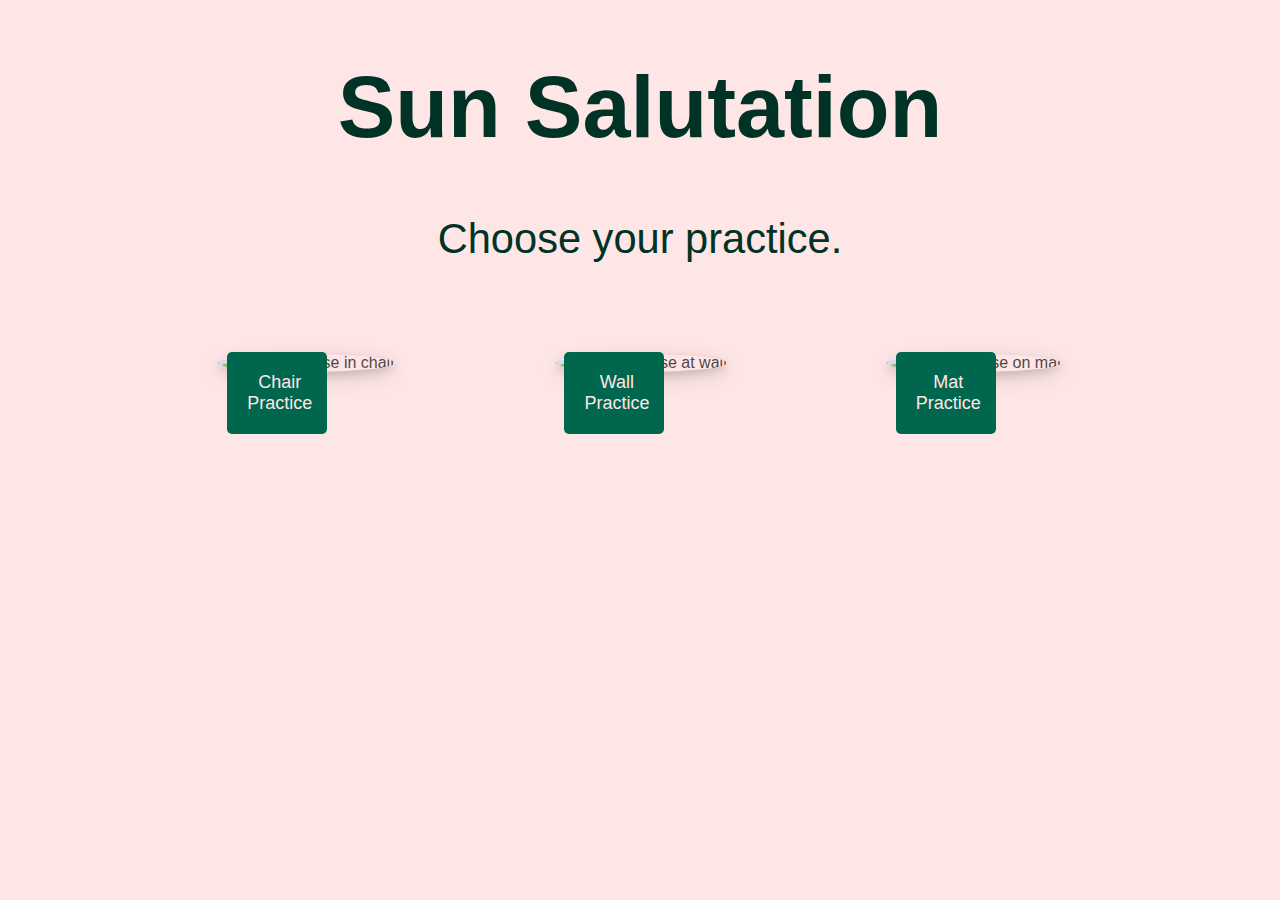
==== index.html @ efab3791 "positioned links over images and added shadow to images" ====
<!DOCTYPE html>
<html lang="en">

<head>
    <meta charset="UTF-8">
    <meta http-equiv="X-UA-Compatible" content="IE=edge">
    <meta name="viewport" content="width=device-width, initial-scale=1.0">
    <link rel="stylesheet" href="styles.css">
    <title>Sun Salutations</title>
</head>

<body>
    <h1>Sun Salutation</h1>

    <p id="chooseyourpractice">Choose your practice.</p>



    <div class="row">
        <div class="chair">
            <img id="chairmountainpose" src="Images/Chair_01 (1).JPG"
                alt="Mountain pose in chair" style="width:300px;">
            <div class="link">
                <a href="html/chair.html">Chair
                    Practice</a>
            </div>
        </div>
        <div class="wall">
            <img id="wallmountainpose" src="Images/Wall_02.JPG"
                alt="Mountain pose at wall" style="width:300px;">
            <div class="link">
                <a href="html/wall.html">Wall Practice</a>
            </div>
        </div>
        <div class="mat">
            <img id="matmountainpose" src="Images/Free_01.JPG"
                alt="Mountain pose on mat" style="width:300px;">
            <div class="link">
                <a href="html/mat.html">Mat Practice</a>
            </div>
        </div>
    </div>

    <script src="script.js"></script>

</body>

</html>
---- styles.css ----
@import url('https://fonts.googleapis.com/css?family=Muli&display=swap');


body{
    /* background: rgb(230,242,255);
    background: linear-gradient(90deg, rgba(230,242,255,1) 32%, rgba(102,153,153,1) 85%, rgba(0,102,77,1) 100%); */
    background: #FFE6E6;
    font-family: 'Open Sans', sans-serif;
}


    h1{
        color: #003325;
        font-size: calc(3em + 3vw);
        display: flex;
        justify-content:center;
    }

#chooseyourpractice{
    color: #003325;
    font-size: calc(1em + 2vw);
    display:flex;
    justify-content: center;
}

#chairmountainpose, #wallmountainpose, #matmountainpose{
    border-radius: 50%;
    opacity: 0.7;
    box-shadow: 0 4px 8px 0 rgba(0, 0, 0, 0.2), 0 6px 20px 0 rgba(0, 0, 0, 0.19);   
}

.row{
    display: flex;
    flex-wrap: wrap;
    padding-top: 50px;
    padding-right: 50px;
    padding-bottom: 50px;
    padding-left: 50px;
    justify-content: center;
    justify-content: space-evenly;
}

a{
    background-color:#00664d;
    color:#FFE6E6;
    text-align: center;
    text-decoration: none;
    font-size: large;
    display: flex;
    padding: 20px;
    border-radius: 5px;
 
}

.link{
    left: 200px;
    position:relative;
    width: 100px;
    text-align: center;
    bottom: 20%;
    left: 5%;
}

.chair .wall .mat {
    position:relative;
}

a:hover, a:active{
    background-color:#e6f2ff;
    color:#003325;
}
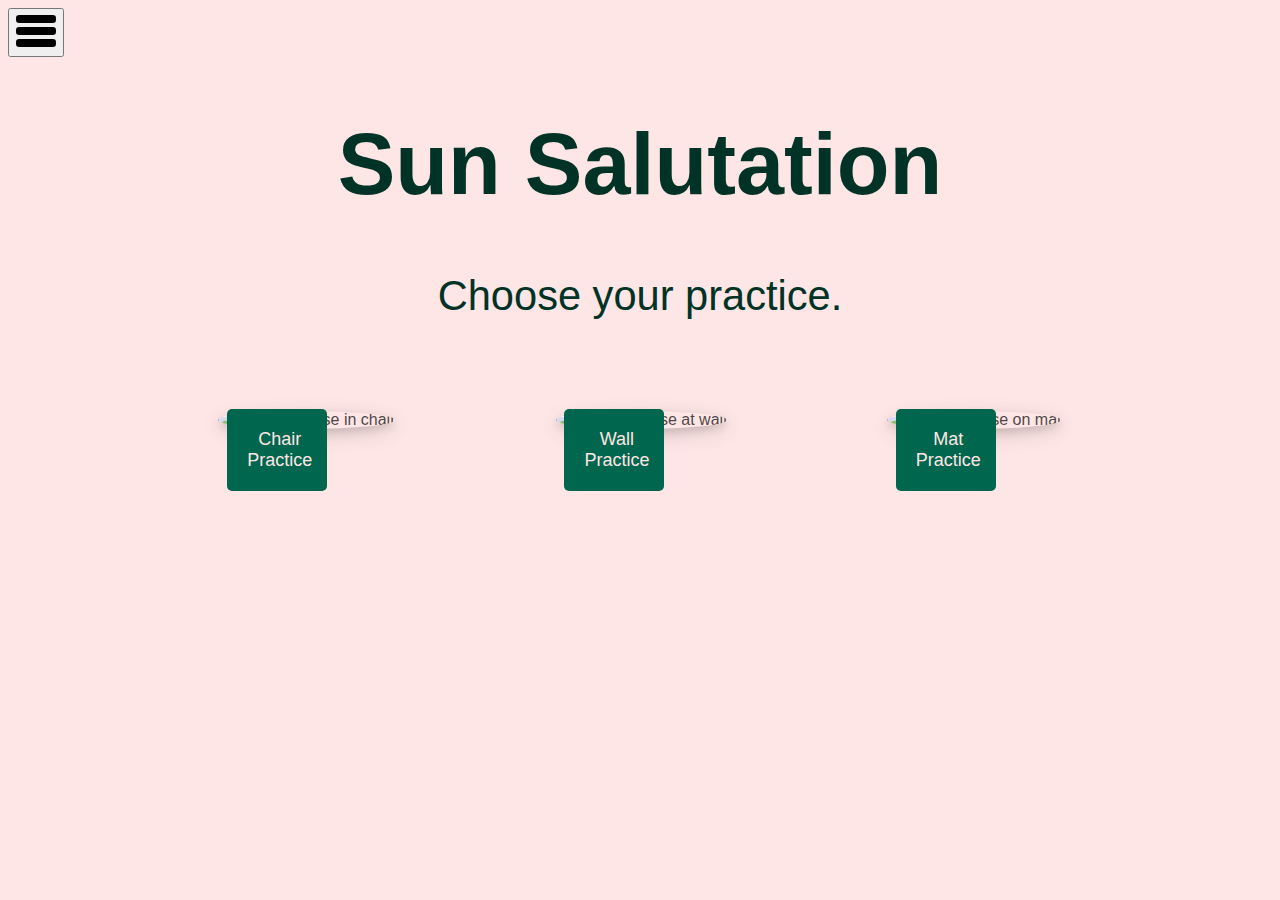
==== commit 3f35f461: "added svg hambuger menu icon for navigation" ====
--- a/index.html
+++ b/index.html
@@ -10,6 +10,18 @@
 </head>
 
 <body>
+    <header class="main">
+        <nav id="primary-nav" aria-label="main">
+            <button id="hamburger" aria-expanded="false">
+                <svg viewBox="0 0 100 80" width="40" height="40">
+                    <rect width="100" height="20" rx="8"></rect>
+                    <rect y="30" width="100" height="20" rx="8"></rect>
+                    <rect y="60" width="100" height="20" rx="8"></rect>
+                </svg>
+            </button>
+        </nav>
+    </header>
+
     <h1>Sun Salutation</h1>
 
     <p id="chooseyourpractice">Choose your practice.</p>
--- a/styles.css
+++ b/styles.css
@@ -5,11 +5,10 @@
     /* background: rgb(230,242,255);
     background: linear-gradient(90deg, rgba(230,242,255,1) 32%, rgba(102,153,153,1) 85%, rgba(0,102,77,1) 100%); */
     background: #FFE6E6;
-    font-family: 'Open Sans', sans-serif;
+    font-family: Arial, sans-serif;
 }
 
-
-    h1{
+ h1{
         color: #003325;
         font-size: calc(3em + 3vw);
         display: flex;
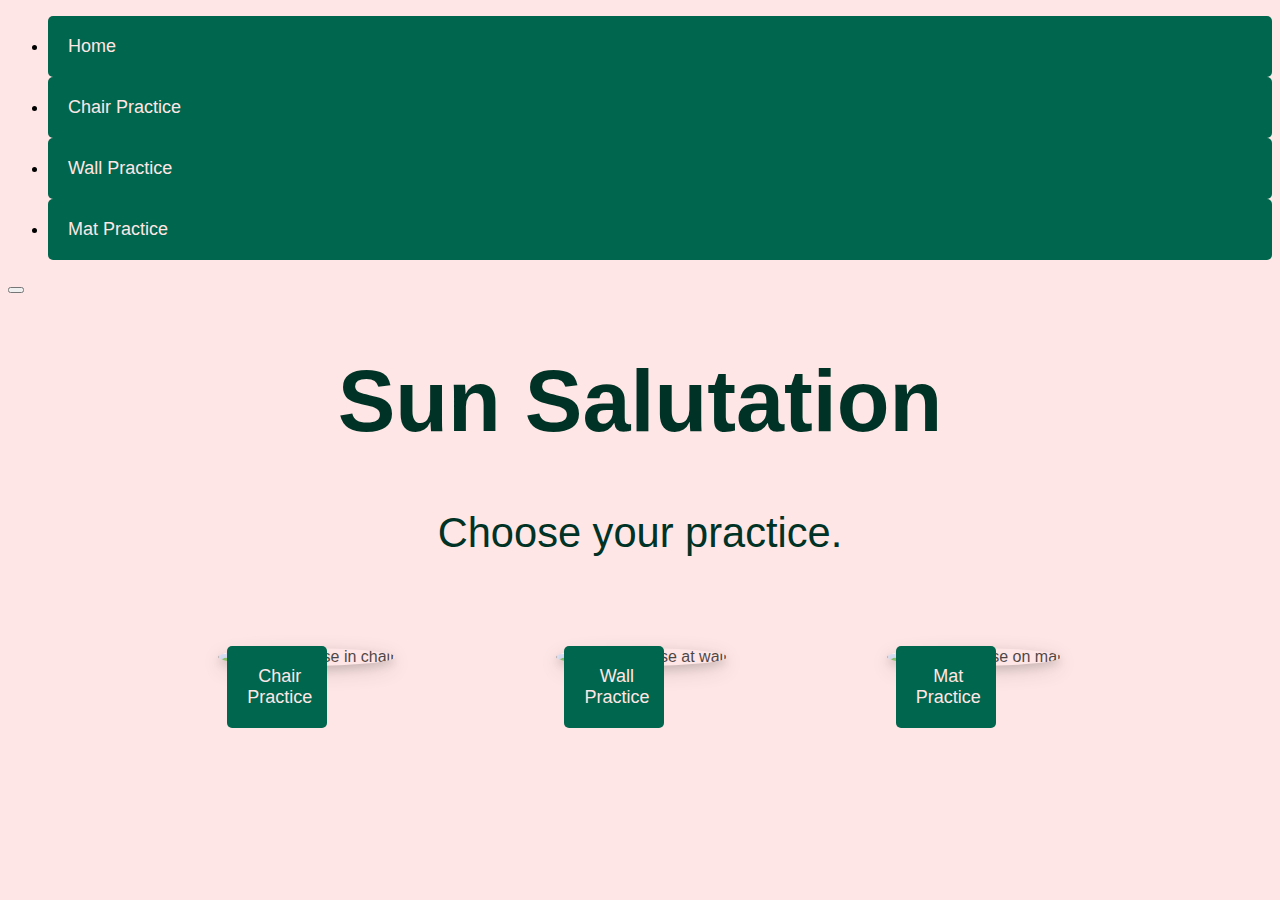
==== commit 941a5519: "added nav code to index.html" ====
--- a/index.html
+++ b/index.html
@@ -10,18 +10,19 @@
 </head>
 
 <body>
-    <header class="main">
-        <nav id="primary-nav" aria-label="main">
-            <button id="hamburger" aria-expanded="false">
-                <svg viewBox="0 0 100 80" width="40" height="40">
-                    <rect width="100" height="20" rx="8"></rect>
-                    <rect y="30" width="100" height="20" rx="8"></rect>
-                    <rect y="60" width="100" height="20" rx="8"></rect>
-                </svg>
-            </button>
-        </nav>
-    </header>
-
+    <nav class="active" id="nav">
+        <ul>
+            <li><a href="#">Home</a></li>
+            <li><a href="#">Chair Practice</a></li>
+            <li><a href="#">Wall Practice</a></li>
+            <li><a href="#">Mat Practice</a></li>
+        </ul>
+        <button class="icon" id="toggle">
+            <div class="line line1"></div>
+            <div class="line line2"></div>
+            <div class="line line3"></div>
+        </button>
+    </nav>
     <h1>Sun Salutation</h1>
 
     <p id="chooseyourpractice">Choose your practice.</p>
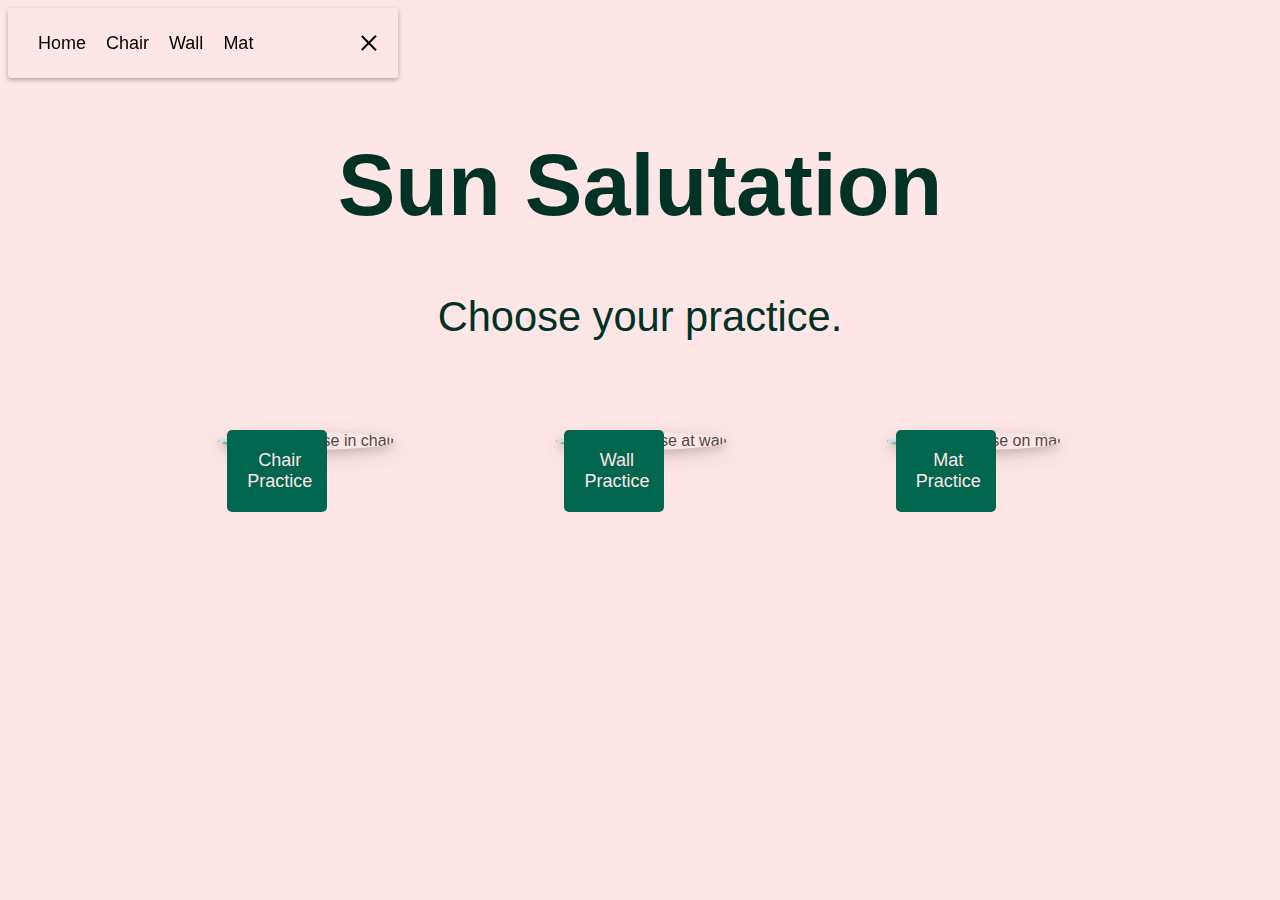
==== commit 1753e09a: "toggle button not working" ====
--- a/index.html
+++ b/index.html
@@ -10,19 +10,20 @@
 </head>
 
 <body>
-    <nav class="active" id="nav">
-        <ul>
-            <li><a href="#">Home</a></li>
-            <li><a href="#">Chair Practice</a></li>
-            <li><a href="#">Wall Practice</a></li>
-            <li><a href="#">Mat Practice</a></li>
-        </ul>
-        <button class="icon" id="toggle">
-            <div class="line line1"></div>
-            <div class="line line2"></div>
-            <div class="line line3"></div>
-        </button>
-    </nav>
+    <header>
+        <nav class="active" id="nav">
+            <ul>
+                <li><a href="#" id="navlink">Home</a></li>
+                <li><a href="#" id="navlink">Chair</a></li>
+                <li><a href="#" id="navlink">Wall</a></li>
+                <li><a href="#" id="navlink">Mat</a></li>
+            </ul>
+            <button class="icon" id="toggle">
+                <div class="line line1"></div>
+                <div class="line line2"></div>
+            </button>
+        </nav>
+    </header>
     <h1>Sun Salutation</h1>
 
     <p id="chooseyourpractice">Choose your practice.</p>
--- a/styles.css
+++ b/styles.css
@@ -6,6 +6,92 @@
     background: linear-gradient(90deg, rgba(230,242,255,1) 32%, rgba(102,153,153,1) 85%, rgba(0,102,77,1) 100%); */
     background: #FFE6E6;
     font-family: Arial, sans-serif;
+}
+
+nav{
+    background-color: #FFE6E6;
+    padding: 20px;
+    width: 80px;
+    display: flex;
+    align-items: center;
+    justify-content: center;
+    border-radius: 3px;
+    box-shadow: 0 2px 5px rgba(0, 0, 0, 0.3);
+    transition: width 0.6s linear;
+}
+
+nav.active{
+    width: 350px;
+}
+
+nav ul {
+    display: flex;
+    list-style-type: none;
+    padding: 0;
+    margin: 0;
+    width: 0;
+    transition: width 0.6s linear;
+}
+
+nav.active ul{
+    width: 100%
+}
+
+nav ul li{
+    transform: rotateY(0deg);
+    opacity: 0;
+    transition: transform 0.6s linear, opacity 0.6s linear;
+}
+
+nav.active ul li{
+    opacity: 1;
+    transform: rotateY(360deg);
+}
+
+nav ul a{
+    position: relative;
+    color: black;
+    text-decoration: none;
+    margin: 0 10px;
+    padding: 0;
+    background-color: #FFE6E6;
+}
+
+.icon{
+    background-color: #FFE6E6;
+    border: 0;
+    cursor: pointer;
+    padding: 0;
+    position: relative;
+    height: 30px;
+    width: 30px;
+}
+
+.icon:focus{
+    outline: 0;
+}
+
+.icon .line{
+    background-color: black;
+    height: 2px;
+    width: 20px;
+    position: absolute;
+    top: 10px;
+    left: 5px;
+    transition: transform 0.6s linear;
+}
+
+.icon .line2{
+    top: auto;
+    bottom: 10px;
+}
+
+nav.active .icon .line1{
+    transform: rotate(-765deg) translateY(5.5px);
+}
+
+nav.active .icon .line2{
+    transform: rotate(765deg) translateY(-5.5px);
 }
 
  h1{
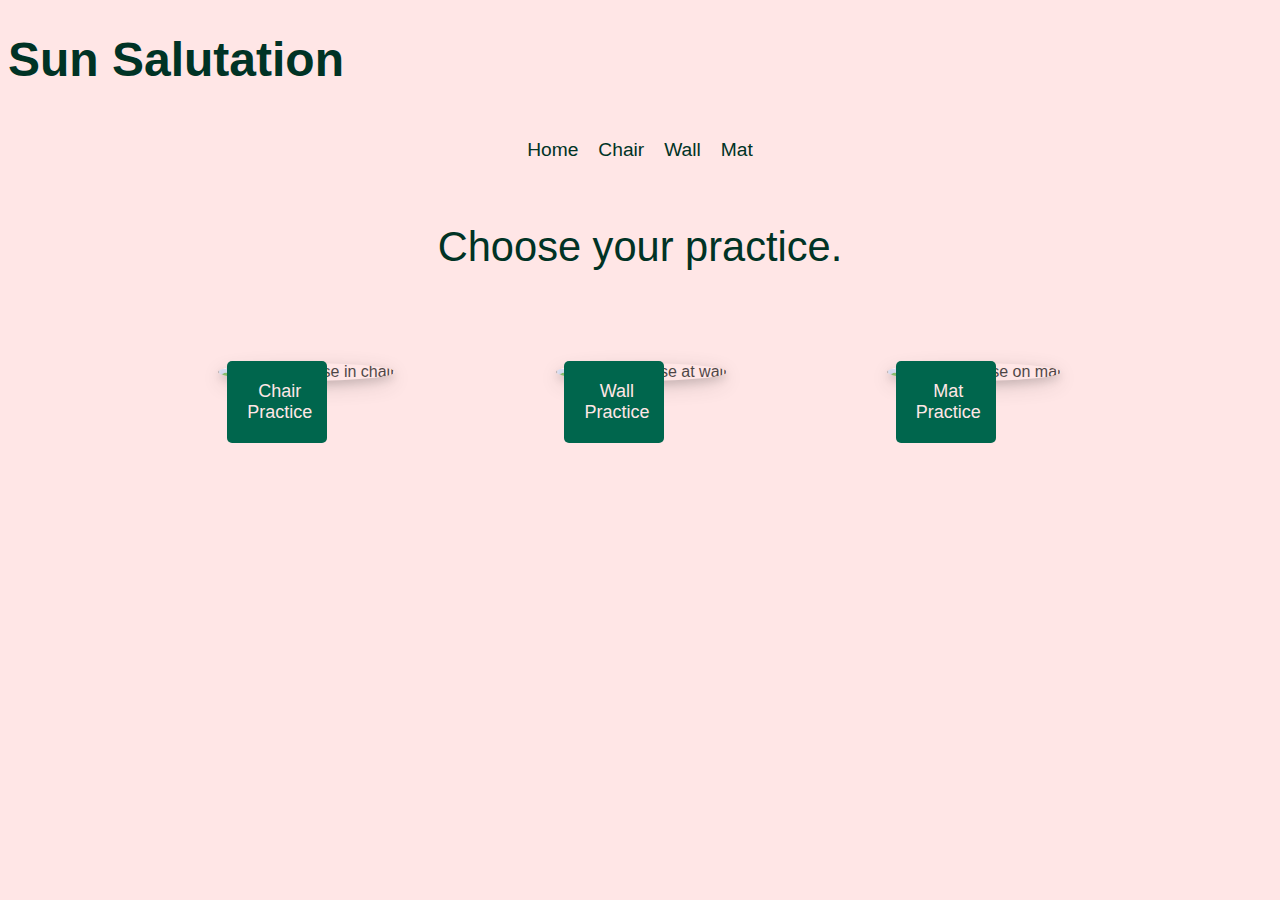
==== commit 4489a2cf: "not doing rotating nav anymore. Currently figuring out different header/nav approach" ====
--- a/index.html
+++ b/index.html
@@ -11,20 +11,17 @@
 
 <body>
     <header>
+        <h1>Sun Salutation</h1>
         <nav class="active" id="nav">
-            <ul>
-                <li><a href="#" id="navlink">Home</a></li>
-                <li><a href="#" id="navlink">Chair</a></li>
-                <li><a href="#" id="navlink">Wall</a></li>
-                <li><a href="#" id="navlink">Mat</a></li>
+            <ul style="list-style-type: none;">
+                <li><a href="index.html" id="navlink">Home</a></li>
+                <li><a href="html/chair.html" id="navlink">Chair</a></li>
+                <li><a href="html/wall.html" id="navlink">Wall</a></li>
+                <li><a href="html/mat.html" id="navlink">Mat</a></li>
             </ul>
-            <button class="icon" id="toggle">
-                <div class="line line1"></div>
-                <div class="line line2"></div>
-            </button>
         </nav>
     </header>
-    <h1>Sun Salutation</h1>
+
 
     <p id="chooseyourpractice">Choose your practice.</p>
 
@@ -35,7 +32,7 @@
             <img id="chairmountainpose" src="Images/Chair_01 (1).JPG"
                 alt="Mountain pose in chair" style="width:300px;">
             <div class="link">
-                <a href="html/chair.html">Chair
+                <a href="html/chair.html" class="practiceLabel">Chair
                     Practice</a>
             </div>
         </div>
@@ -43,14 +40,16 @@
             <img id="wallmountainpose" src="Images/Wall_02.JPG"
                 alt="Mountain pose at wall" style="width:300px;">
             <div class="link">
-                <a href="html/wall.html">Wall Practice</a>
+                <a href="html/wall.html" class="practiceLabel">Wall
+                    Practice</a>
             </div>
         </div>
         <div class="mat">
             <img id="matmountainpose" src="Images/Free_01.JPG"
                 alt="Mountain pose on mat" style="width:300px;">
             <div class="link">
-                <a href="html/mat.html">Mat Practice</a>
+                <a href="html/mat.html" class="practiceLabel">Mat
+                    Practice</a>
             </div>
         </div>
     </div>
--- a/styles.css
+++ b/styles.css
@@ -8,97 +8,33 @@
     font-family: Arial, sans-serif;
 }
 
-nav{
-    background-color: #FFE6E6;
-    padding: 20px;
-    width: 80px;
+ul {
     display: flex;
-    align-items: center;
     justify-content: center;
-    border-radius: 3px;
-    box-shadow: 0 2px 5px rgba(0, 0, 0, 0.3);
-    transition: width 0.6s linear;
+    padding: 10px;
+    margin: 0;
 }
 
-nav.active{
-    width: 350px;
+li{
+    padding: 10px;
 }
 
-nav ul {
-    display: flex;
-    list-style-type: none;
-    padding: 0;
-    margin: 0;
-    width: 0;
-    transition: width 0.6s linear;
+a{
+    text-decoration: none;
+    color: #003325;
+    font-size: 1.2em;
+}
+TODO: need to figure out header
+header{
+   
 }
 
-nav.active ul{
-    width: 100%
-}
-
-nav ul li{
-    transform: rotateY(0deg);
-    opacity: 0;
-    transition: transform 0.6s linear, opacity 0.6s linear;
-}
-
-nav.active ul li{
-    opacity: 1;
-    transform: rotateY(360deg);
-}
-
-nav ul a{
-    position: relative;
-    color: black;
-    text-decoration: none;
-    margin: 0 10px;
-    padding: 0;
-    background-color: #FFE6E6;
-}
-
-.icon{
-    background-color: #FFE6E6;
-    border: 0;
-    cursor: pointer;
-    padding: 0;
-    position: relative;
-    height: 30px;
-    width: 30px;
-}
-
-.icon:focus{
-    outline: 0;
-}
-
-.icon .line{
-    background-color: black;
-    height: 2px;
-    width: 20px;
-    position: absolute;
-    top: 10px;
-    left: 5px;
-    transition: transform 0.6s linear;
-}
-
-.icon .line2{
-    top: auto;
-    bottom: 10px;
-}
-
-nav.active .icon .line1{
-    transform: rotate(-765deg) translateY(5.5px);
-}
-
-nav.active .icon .line2{
-    transform: rotate(765deg) translateY(-5.5px);
-}
-
+/* calc(3em + 3vw) */
  h1{
         color: #003325;
-        font-size: calc(3em + 3vw);
+        font-size: 3em;
         display: flex;
-        justify-content:center;
+        justify-content:flex-start;
     }
 
 #chooseyourpractice{
@@ -125,7 +61,7 @@
     justify-content: space-evenly;
 }
 
-a{
+a.practiceLabel{
     background-color:#00664d;
     color:#FFE6E6;
     text-align: center;
@@ -150,7 +86,7 @@
     position:relative;
 }
 
-a:hover, a:active{
+a:hover, a:active #navlink{
     background-color:#e6f2ff;
     color:#003325;
 }
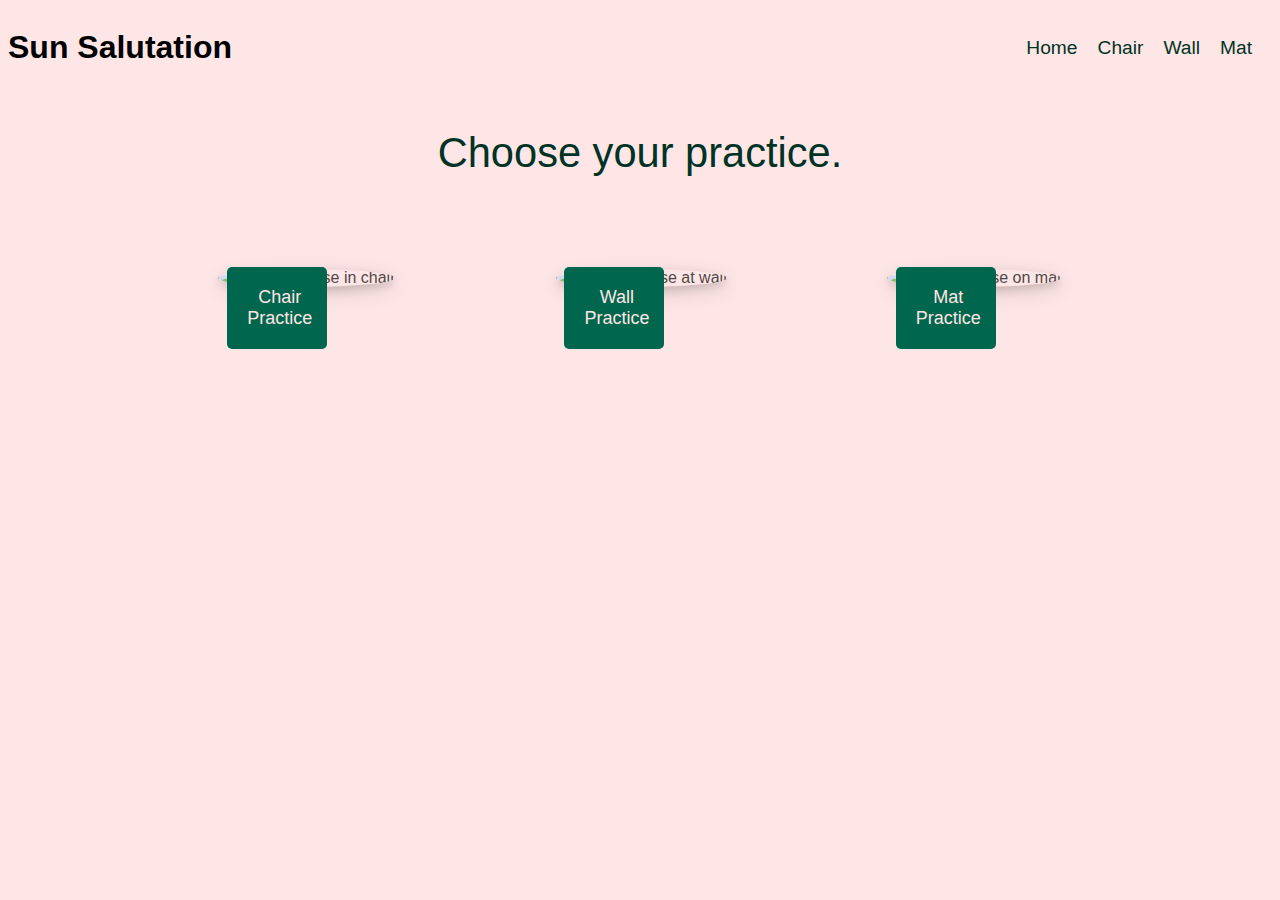
==== commit 799ecaf0: "got header and nav on same line. Need to work on styling and ensure accessibility" ====
--- a/index.html
+++ b/index.html
@@ -11,7 +11,9 @@
 
 <body>
     <header>
-        <h1>Sun Salutation</h1>
+        <div class="heading">
+            <h1>Sun Salutation</h1>
+        </div>
         <nav class="active" id="nav">
             <ul style="list-style-type: none;">
                 <li><a href="index.html" id="navlink">Home</a></li>
--- a/styles.css
+++ b/styles.css
@@ -6,6 +6,10 @@
     background: linear-gradient(90deg, rgba(230,242,255,1) 32%, rgba(102,153,153,1) 85%, rgba(0,102,77,1) 100%); */
     background: #FFE6E6;
     font-family: Arial, sans-serif;
+}
+
+.heading{
+    font-size: em;
 }
 
 ul {
@@ -24,18 +28,23 @@
     color: #003325;
     font-size: 1.2em;
 }
-TODO: need to figure out header
-header{
-   
+
+header, .heading, nav {
+    display: flex;
+    align-items: center;
 }
 
-/* calc(3em + 3vw) */
- h1{
+header{
+    justify-content: space-between;
+}
+
+ /* h1{
         color: #003325;
         font-size: 3em;
         display: flex;
         justify-content:flex-start;
-    }
+        width: 30%;
+    } */
 
 #chooseyourpractice{
     color: #003325;
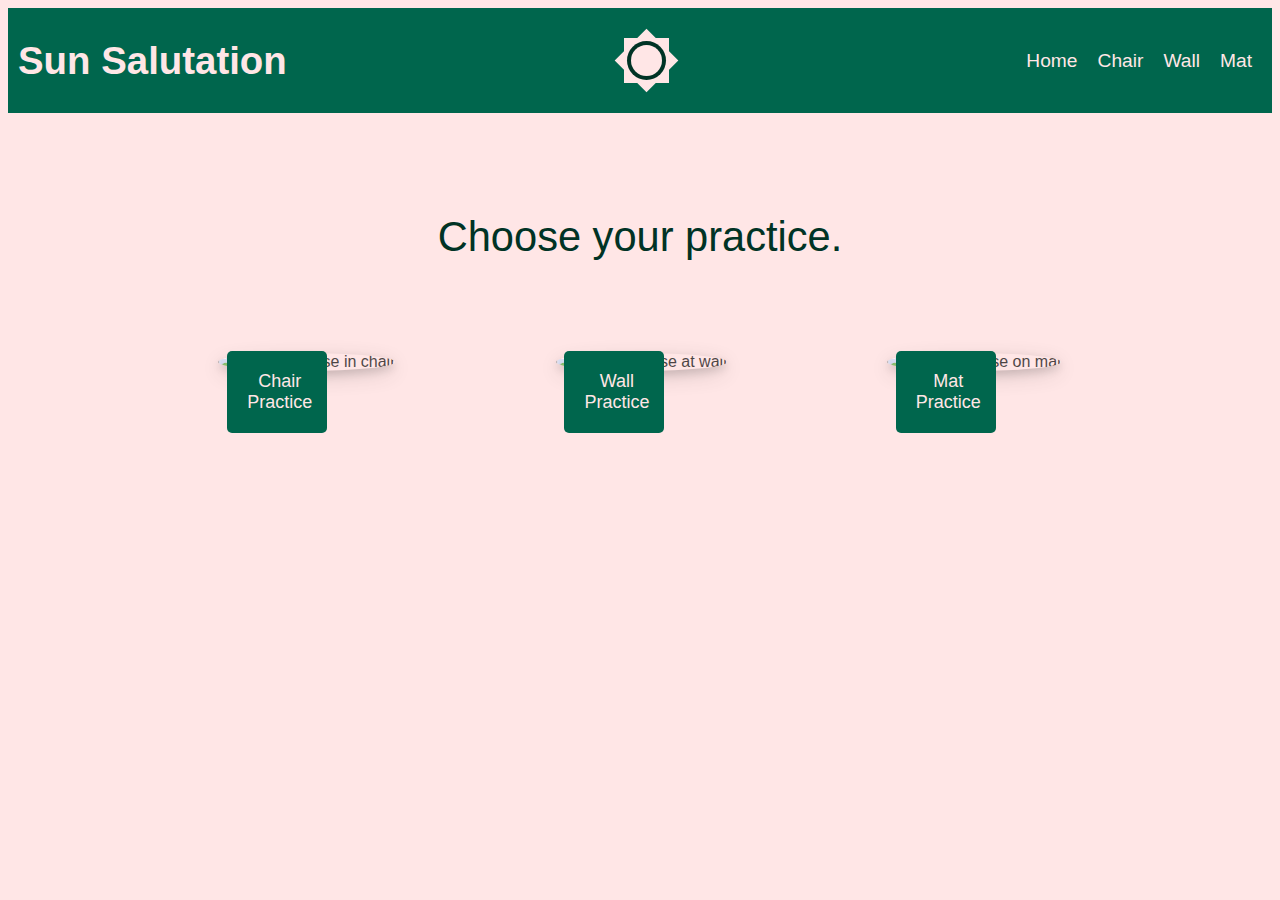
==== commit 87f1b4c9: "added color and interactivity to header. Need to figure out responsiveness of sun icon and nav links" ====
--- a/index.html
+++ b/index.html
@@ -14,12 +14,19 @@
         <div class="heading">
             <h1>Sun Salutation</h1>
         </div>
+        <div class="icon-sun" style="float: left">
+            <div class="sun-burst" style="background-color: #FFE6E6"></div>
+            <div class="sun-core-outer"></div>
+            <div class="sun-core-inner" style="background-color: #FFE6E6">
+            </div>
+        </div>
         <nav class="active" id="nav">
             <ul style="list-style-type: none;">
-                <li><a href="index.html" id="navlink">Home</a></li>
-                <li><a href="html/chair.html" id="navlink">Chair</a></li>
-                <li><a href="html/wall.html" id="navlink">Wall</a></li>
-                <li><a href="html/mat.html" id="navlink">Mat</a></li>
+                <li><a href="index.html" class="navlink">Home</a></li>
+                <li><a href="html/chair.html" class="navlink">Chair</a>
+                </li>
+                <li><a href="html/wall.html" class="navlink">Wall</a></li>
+                <li><a href="html/mat.html" class="navlink">Mat</a></li>
             </ul>
         </nav>
     </header>
--- a/styles.css
+++ b/styles.css
@@ -9,12 +9,13 @@
 }
 
 .heading{
-    font-size: em;
+    font-size: 1.2em;
 }
 
 ul {
     display: flex;
     justify-content: center;
+    flex-wrap: wrap;
     padding: 10px;
     margin: 0;
 }
@@ -25,17 +26,24 @@
 
 a{
     text-decoration: none;
-    color: #003325;
+    color: #ffe6e6;
     font-size: 1.2em;
 }
 
-header, .heading, nav {
+header {
     display: flex;
     align-items: center;
+    background-color: #00664d;
+    color: #ffe6e6;
+    justify-content: space-between;
+    margin-bottom: 100px;
+    padding-left: 10px;
 }
 
-header{
-    justify-content: space-between;
+nav{
+    display: flex;
+    justify-content: center;
+    flex-wrap: wrap;
 }
 
  /* h1{
@@ -95,7 +103,82 @@
     position:relative;
 }
 
-a:hover, a:active #navlink{
+a:hover, a:active {
     background-color:#e6f2ff;
     color:#003325;
 }
+
+.navlink:hover, .navlink:active{
+    color: #00664d;
+    font-size: 1.5em;
+    
+}
+
+.icon-sun {
+    width: 75px;
+    height: 75px;
+    display: flex;
+    justify-content: center;
+    position: relative;
+    overflow: hidden;
+    margin-left: 25px;
+    margin-bottom: 15px;
+    margin-top: 15px;
+    margin-right: 25px;
+    flex-wrap: wrap;
+  }
+  
+  .icon-sun .sun-burst {
+    width: 60%;
+    height: 60%;
+    display: flex;
+    justify-content: center;
+    position: absolute;
+    background-color: #003325;
+    left: 50%;
+    margin-left: -30%;
+    top: 50%;
+    margin-top: -30%;
+  }
+  
+  .icon-sun .sun-burst:before {
+    content: "";
+    width: 100%;
+    height: 100%;
+    display: flex;
+    justify-content: center;
+    position: absolute;
+    background-color: inherit;
+    -webkit-transform: rotate(45deg);
+    transform: rotate(45deg); 
+  }
+  
+  .icon-sun .sun-core-outer {
+    width: 52%;
+    height: 52%;
+    left: 50%;
+    margin-left: -26%;
+    top: 50%;
+    margin-top: -26%;
+    position: absolute;
+    display: flex;
+    justify-content: center;
+    border-radius: 100%;
+    background-color: #003325;
+
+  }
+  
+  .icon-sun .sun-core-inner {
+    width: 42%;
+    height: 42%;
+    left: 50%;
+    margin-left: -21%;
+    top: 50%;
+    margin-top: -21%;
+    position: absolute;
+    border-radius: 100%;
+    background-color: #000;  
+    display: flex;
+    justify-content: center;
+  }
+  
